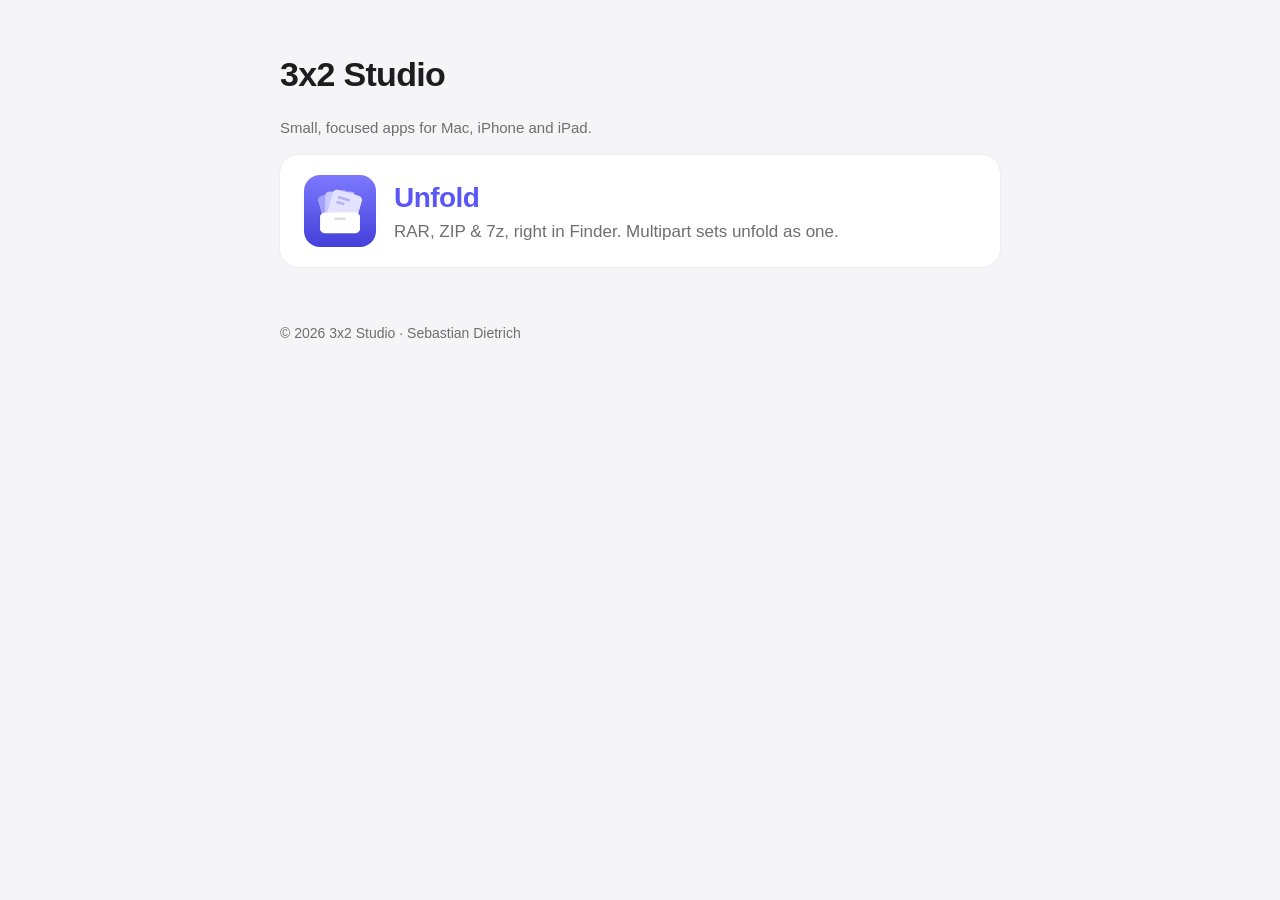
==== index.html @ 6a103e05 "Unfold support and privacy pages Co-Authored-By: Claude Opus 5.5 (1M context) <noreply@anthropic.com" ====
<!doctype html>
<html lang="en">
<head>
<meta charset="utf-8">
<meta name="viewport" content="width=device-width, initial-scale=1">
<title>3x2 Studio</title>
<meta name="description" content="Small, focused apps for Mac, iPhone and iPad.">
<link rel="stylesheet" href="assets/style.css">
<link rel="icon" href="assets/unfold-icon.png">
</head>
<body>
<main>
<h1>3x2 Studio</h1>
<p class="muted">Small, focused apps for Mac, iPhone and iPad.</p>
<div class="card">
  <header class="app" style="margin:0">
    <img src="assets/unfold-icon.png" alt="">
    <div>
      <div class="name"><a href="unfold/">Unfold</a></div>
      <div class="tagline">RAR, ZIP &amp; 7z, right in Finder. Multipart sets unfold as one.</div>
    </div>
  </header>
</div>
<footer>© 2026 3x2 Studio · Sebastian Dietrich</footer>
</main>
</body>
</html>
---- assets/style.css ----
:root {
  --bg: #f5f5f7;
  --card: #ffffff;
  --text: #1d1d1f;
  --secondary: #6e6e73;
  --accent: #5b57f5;
  --line: rgba(0, 0, 0, 0.08);
  color-scheme: light dark;
}
@media (prefers-color-scheme: dark) {
  :root {
    --bg: #000000;
    --card: #1c1c1e;
    --text: #f5f5f7;
    --secondary: #98989d;
    --accent: #8582ff;
    --line: rgba(255, 255, 255, 0.12);
  }
}
* { box-sizing: border-box; }
body {
  margin: 0;
  background: var(--bg);
  color: var(--text);
  font: 17px/1.55 -apple-system, BlinkMacSystemFont, "SF Pro Text", "Helvetica Neue", Arial, sans-serif;
  -webkit-font-smoothing: antialiased;
}
main { max-width: 760px; margin: 0 auto; padding: 48px 20px 64px; }
header.app { display: flex; align-items: center; gap: 18px; margin-bottom: 32px; }
header.app img { width: 72px; height: 72px; border-radius: 16px; }
header.app .name { font-size: 28px; font-weight: 700; letter-spacing: -0.02em; }
header.app .tagline { color: var(--secondary); }
h1 { font-size: 34px; letter-spacing: -0.02em; margin: 0 0 8px; }
h2 { font-size: 22px; margin: 40px 0 12px; letter-spacing: -0.01em; }
h3 { font-size: 18px; margin: 28px 0 6px; }
p, li { color: var(--text); }
.muted { color: var(--secondary); font-size: 15px; }
a { color: var(--accent); text-decoration: none; }
a:hover { text-decoration: underline; }
.card {
  background: var(--card);
  border-radius: 18px;
  padding: 20px 24px;
  margin: 16px 0;
  box-shadow: 0 0 0 0.5px var(--line);
}
.links { display: flex; flex-wrap: wrap; gap: 10px; margin: 20px 0; }
.links a {
  background: var(--card);
  border-radius: 999px;
  padding: 8px 16px;
  box-shadow: 0 0 0 0.5px var(--line);
  font-weight: 500;
}
nav.top { font-size: 15px; margin-bottom: 28px; }
nav.top a { color: var(--secondary); }
.lang { font-size: 15px; color: var(--secondary); margin: -4px 0 24px; }
hr { border: 0; border-top: 0.5px solid var(--line); margin: 48px 0; }
footer { color: var(--secondary); font-size: 14px; margin-top: 56px; }
code, kbd { font-family: ui-monospace, "SF Mono", Menlo, monospace; font-size: 0.92em; }
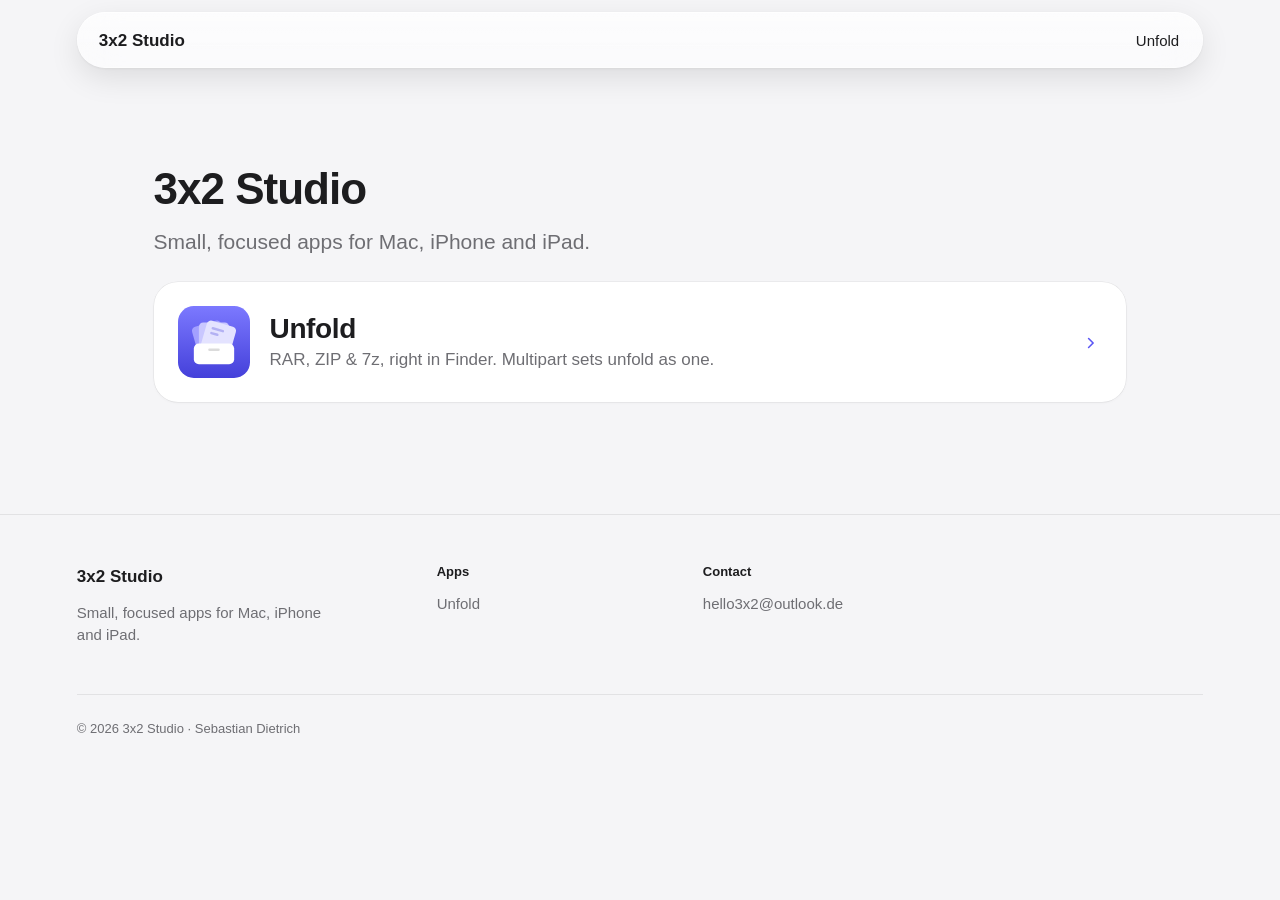
==== commit 05111c9f: "New website from the Unfold Web design system, with release notes Every page rebuilt on the design s" ====
--- a/index.html
+++ b/index.html
@@ -9,19 +9,12 @@
 <link rel="icon" href="assets/unfold-icon.png">
 </head>
 <body>
-<main>
-<h1>3x2 Studio</h1>
-<p class="muted">Small, focused apps for Mac, iPhone and iPad.</p>
-<div class="card">
-  <header class="app" style="margin:0">
-    <img src="assets/unfold-icon.png" alt="">
-    <div>
-      <div class="name"><a href="unfold/">Unfold</a></div>
-      <div class="tagline">RAR, ZIP &amp; 7z, right in Finder. Multipart sets unfold as one.</div>
-    </div>
-  </header>
-</div>
-<footer>© 2026 3x2 Studio · Sebastian Dietrich</footer>
+<div class="w-navwrap"><header class="w-nav w-glass"><a class="w-brand" href="./" title="3x2 Studio home">3x2 Studio</a><nav class="w-nav__links" aria-label="Site"><a class="w-keep" href="unfold/">Unfold</a></nav></header></div>
+<main class="w-prose" style="padding-top:96px;padding-bottom:16px">
+  <h1 class="w-title">3x2 Studio</h1>
+  <p class="w-lead">Small, focused apps for Mac, iPhone and iPad.</p>
+  <a class="w-card w-appcard" href="unfold/"><span class="w-appicon"></span><span><span class="w-appcard__name">Unfold</span><br><span class="w-appcard__tag">RAR, ZIP &amp; 7z, right in Finder. Multipart sets unfold as one.</span></span><span class="w-appcard__go"><svg class="w-sym" aria-hidden="true"><use href="assets/icons.svg#chevron_right"/></svg></span></a>
 </main>
+<footer class="w-footer"><div class="w-frame"><div class="w-footer__top"><div><a class="w-footer__home" href="./" title="3x2 Studio home">3x2 Studio</a><p class="w-footer__tag">Small, focused apps for Mac, iPhone and iPad.</p></div><div class="w-footer__col"><h4>Apps</h4><a href="unfold/">Unfold</a></div><div class="w-footer__col"><h4>Contact</h4><a href="mailto:hello3x2@outlook.de">hello3x2@outlook.de</a></div></div><div class="w-footer__copy">© 2026 3x2 Studio · Sebastian Dietrich</div></div></footer>
 </body>
 </html>
--- a/assets/style.css
+++ b/assets/style.css
@@ -1,60 +1,378 @@
+/* Unfold Web 3.4.4: the site's one stylesheet. Tokens from the Unfold Web design system,
+   then its component styles. Light and dark follow the visitor's system. */
 :root {
-  --bg: #f5f5f7;
-  --card: #ffffff;
+  color-scheme: light dark;
+  --accent: #5b57f5;
+  --accent-soft: rgba(91, 87, 245, 0.14);
+  --accent-wash: rgba(91, 87, 245, 0.10);
+  --on-accent: #ffffff;
+  --success: #34c759;
+  --problem-text: #c93400;
+  --page: #f5f5f7;
+  --surface: #ffffff;
+  --surface-alt: #e8e8ed;
   --text: #1d1d1f;
-  --secondary: #6e6e73;
-  --accent: #5b57f5;
+  --text-secondary: #6e6e73;
   --line: rgba(0, 0, 0, 0.08);
-  color-scheme: light dark;
+  --line-strong: rgba(0, 0, 0, 0.16);
+  --glass-fill: rgba(255, 255, 255, 0.58);
+  --glass-sheen: rgba(255, 255, 255, 0.45);
+  --glass-highlight: rgba(255, 255, 255, 0.95);
+  --glass-edge: rgba(255, 255, 255, 0.75);
+  --glass-lens: rgba(255, 255, 255, 0.92);
+  --lens-label: #5b57f5;
+  --focus-ring: var(--accent);
+  --icon-ground-top: #7c79ff;
+  --icon-ground-bottom: #4440da;
+  --icon-sheet-back: #a3a0ff;
+  --icon-sheet-middle: #c9c7ff;
+  --icon-sheet-front: #e4e3ff;
+  --icon-box: #ffffff;
+  --shadow-card: 0 0 0 0.5px rgba(0, 0, 0, 0.08), 0 1px 3px rgba(0, 0, 0, 0.04);
+  --shadow-shot: 0 18px 48px rgba(0, 0, 0, 0.14);
+  --shadow-glass: 0 10px 30px rgba(0, 0, 0, 0.10), 0 1px 3px rgba(0, 0, 0, 0.06);
+  --shadow-lens: 0 2px 8px rgba(0, 0, 0, 0.10), 0 0 0 0.5px rgba(0, 0, 0, 0.04);
+  --font-sans: -apple-system, BlinkMacSystemFont, "SF Pro Display", "SF Pro Text", "Helvetica Neue", Arial, sans-serif;
+  --font-mono: ui-monospace, "SF Mono", SFMono-Regular, Menlo, monospace;
+  --space-4: 4px;
+  --space-8: 8px;
+  --space-12: 12px;
+  --space-16: 16px;
+  --space-20: 20px;
+  --space-24: 24px;
+  --space-32: 32px;
+  --space-48: 48px;
+  --space-64: 64px;
+  --space-96: 96px;
+  --radius-chip: 8px;
+  --radius-shot: 14px;
+  --radius-card: 24px;
+  --radius-phone: 14%;
+  --radius-icon: 22%;
+  --radius-capsule: 999px;
+  --width-frame: min(88vw, 1440px);
+  --width-page: min(76vw, 1180px);
+  --width-prose: 720px;
+  --size-nav: 56px;
+  --size-button: 48px;
+  --size-icon-nav: 28px;
+  --size-icon-card: 72px;
+  --size-icon-hero: 128px;
+  --size-feature-icon: 44px;
 }
 @media (prefers-color-scheme: dark) {
   :root {
-    --bg: #000000;
-    --card: #1c1c1e;
+    --accent: #8582ff;
+    --accent-soft: rgba(133, 130, 255, 0.14);
+    --accent-wash: rgba(133, 130, 255, 0.10);
+    --on-accent: #0e0e14;
+    --success: #30d158;
+    --problem-text: #ffb340;
+    --page: #000000;
+    --surface: #1c1c1e;
+    --surface-alt: #2c2c2e;
     --text: #f5f5f7;
-    --secondary: #98989d;
-    --accent: #8582ff;
+    --text-secondary: #98989d;
     --line: rgba(255, 255, 255, 0.12);
+    --line-strong: rgba(255, 255, 255, 0.22);
+    --glass-fill: rgba(44, 44, 50, 0.55);
+    --glass-sheen: rgba(255, 255, 255, 0.08);
+    --glass-highlight: rgba(255, 255, 255, 0.28);
+    --glass-edge: rgba(255, 255, 255, 0.14);
+    --glass-lens: rgba(255, 255, 255, 0.12);
+    --lens-label: #f5f5f7;
+    --icon-ground-top: #24232e;
+    --icon-ground-bottom: #0e0e14;
+    --icon-sheet-back: #4e4bc4;
+    --icon-sheet-middle: #6e6bf0;
+    --icon-sheet-front: #ecebff;
+    --icon-box: #8582ff;
+    --shadow-card: 0 0 0 0.5px rgba(255, 255, 255, 0.12);
+    --shadow-shot: 0 18px 48px rgba(0, 0, 0, 0.6);
+    --shadow-glass: 0 10px 30px rgba(0, 0, 0, 0.55), 0 1px 3px rgba(0, 0, 0, 0.4);
+    --shadow-lens: 0 2px 8px rgba(0, 0, 0, 0.5), 0 0 0 0.5px rgba(255, 255, 255, 0.08);
   }
 }
+
 * { box-sizing: border-box; }
-body {
-  margin: 0;
-  background: var(--bg);
-  color: var(--text);
-  font: 17px/1.55 -apple-system, BlinkMacSystemFont, "SF Pro Text", "Helvetica Neue", Arial, sans-serif;
-  -webkit-font-smoothing: antialiased;
-}
-main { max-width: 760px; margin: 0 auto; padding: 48px 20px 64px; }
-header.app { display: flex; align-items: center; gap: 18px; margin-bottom: 32px; }
-header.app img { width: 72px; height: 72px; border-radius: 16px; }
-header.app .name { font-size: 28px; font-weight: 700; letter-spacing: -0.02em; }
-header.app .tagline { color: var(--secondary); }
-h1 { font-size: 34px; letter-spacing: -0.02em; margin: 0 0 8px; }
-h2 { font-size: 22px; margin: 40px 0 12px; letter-spacing: -0.01em; }
-h3 { font-size: 18px; margin: 28px 0 6px; }
-p, li { color: var(--text); }
-.muted { color: var(--secondary); font-size: 15px; }
+body { margin: 0; background: var(--page); color: var(--text); font-family: var(--font-sans); font-size: 17px; line-height: 27px; -webkit-font-smoothing: antialiased; }
 a { color: var(--accent); text-decoration: none; }
 a:hover { text-decoration: underline; }
-.card {
-  background: var(--card);
-  border-radius: 18px;
-  padding: 20px 24px;
-  margin: 16px 0;
-  box-shadow: 0 0 0 0.5px var(--line);
-}
-.links { display: flex; flex-wrap: wrap; gap: 10px; margin: 20px 0; }
-.links a {
-  background: var(--card);
-  border-radius: 999px;
-  padding: 8px 16px;
-  box-shadow: 0 0 0 0.5px var(--line);
-  font-weight: 500;
-}
-nav.top { font-size: 15px; margin-bottom: 28px; }
-nav.top a { color: var(--secondary); }
-.lang { font-size: 15px; color: var(--secondary); margin: -4px 0 24px; }
-hr { border: 0; border-top: 0.5px solid var(--line); margin: 48px 0; }
-footer { color: var(--secondary); font-size: 14px; margin-top: 56px; }
-code, kbd { font-family: ui-monospace, "SF Mono", Menlo, monospace; font-size: 0.92em; }
+a:focus-visible, button:focus-visible, summary:focus-visible { outline: 3px solid var(--focus-ring); outline-offset: 2px; border-radius: 6px; }
+p { margin: 0 0 var(--space-16); }
+code { font-family: var(--font-mono); font-size: 15px; background: var(--surface-alt); color: var(--text); padding: 1px 6px; border-radius: var(--radius-chip); }
+b, strong { font-weight: 600; }
+.w-sym { display: inline-block; flex: none; width: 1em; height: 1em; font-size: 22px; fill: currentColor; vertical-align: middle; }
+
+/* Brand images */
+.w-appicon { display: inline-block; flex: none; width: var(--size-icon-card); height: var(--size-icon-card); border-radius: var(--radius-icon); background: url("app-icon-light.svg") center / cover no-repeat; }
+.w-art { position: absolute; pointer-events: none; background: url("art-light.svg") center / contain no-repeat; }
+
+@media (prefers-color-scheme: dark) {
+  .w-appicon { background-image: url("app-icon-dark.svg"); }
+  .w-art { background-image: url("art-dark.svg"); }
+}
+
+/* Layout */
+/* One content column on every page (width-page); nav and footer use the wider frame (width-frame). */
+.w-page, .w-prose { width: var(--width-page); margin: 0 auto; padding: 0; }
+.w-frame { width: var(--width-frame); margin: 0 auto; }
+/* Running text keeps a readable measure inside the column, left-aligned with everything else. */
+.w-prose p, .w-prose .w-list, .w-prose .w-lead, .w-measure { max-width: var(--width-prose); }
+.w-section { padding: var(--space-64) 0 0; }
+.w-display { font-size: 64px; line-height: 68px; font-weight: 700; letter-spacing: -2px; margin: 0; }
+.w-title { font-size: 44px; line-height: 50px; font-weight: 700; letter-spacing: -1px; margin: 0 0 var(--space-12); }
+.w-h2 { font-size: 28px; line-height: 34px; font-weight: 700; letter-spacing: -0.4px; margin: 0 0 var(--space-24); }
+.w-h3 { font-size: 20px; line-height: 26px; font-weight: 600; letter-spacing: -0.2px; margin: 0 0 var(--space-8); }
+.w-lead { font-size: 21px; line-height: 32px; color: var(--text-secondary); margin: 0 0 var(--space-24); }
+.w-small { font-size: 15px; line-height: 22px; color: var(--text-secondary); }
+.w-caption { font-size: 13px; line-height: 18px; color: var(--text-secondary); }
+.w-list { margin: 0 0 var(--space-16); padding-left: 1.2em; }
+.w-list li { margin: 0 0 var(--space-8); }
+
+/* Liquid Glass: one recipe for floating controls (nav, platform tabs) */
+.w-glass { background: linear-gradient(180deg, var(--glass-sheen), transparent 70%), var(--glass-fill); -webkit-backdrop-filter: blur(20px) saturate(1.8); backdrop-filter: blur(20px) saturate(1.8); box-shadow: inset 0 1px 0 var(--glass-highlight), inset 0 0 0 0.5px var(--glass-edge), var(--shadow-glass); }
+.w-lens { background: linear-gradient(180deg, var(--glass-highlight), transparent 60%), var(--glass-lens); box-shadow: inset 0 1px 0 var(--glass-highlight), var(--shadow-lens); color: var(--lens-label); font-weight: 600; }
+
+/* Nav: a floating glass capsule, inset from the top and the gutters */
+.w-navwrap { position: sticky; top: 0; z-index: 5; padding: var(--space-12) 0 0; pointer-events: none; }
+.w-nav { pointer-events: auto; width: var(--width-frame); margin: 0 auto; height: var(--size-nav); border-radius: var(--radius-capsule); display: flex; align-items: center; gap: var(--space-16); padding: 0 10px 0 14px; }
+.w-brand { display: inline-flex; align-items: center; gap: 10px; color: var(--text); font-weight: 600; font-size: 17px; padding: 6px 8px; border-radius: var(--radius-capsule); }
+.w-brand:hover { text-decoration: none; }
+.w-brand .w-appicon { width: var(--size-icon-nav); height: var(--size-icon-nav); }
+.w-nav__links { margin-left: auto; display: flex; align-items: center; gap: 4px; font-size: 15px; }
+.w-nav__links a:not(.w-btn) { color: var(--text); height: 36px; padding: 0 14px; display: inline-flex; align-items: center; border-radius: var(--radius-capsule); }
+.w-nav__links a:not(.w-btn):not(.w-lens):hover { text-decoration: none; background: var(--accent-wash); }
+.w-nav__links a.w-lens { color: var(--lens-label); }
+.w-nav__links a.w-lens:hover { text-decoration: none; }
+.w-nav__links .w-btn { margin-left: 8px; }
+.w-nav { position: relative; }
+
+/* Phone menu: a native disclosure in the capsule; its panel is glass, the capsule's width, just below it */
+.w-menu { display: none; }
+.w-menu > summary { list-style: none; width: 40px; height: 40px; margin-left: 4px; border-radius: var(--radius-capsule); display: inline-flex; align-items: center; justify-content: center; cursor: pointer; color: var(--text); }
+.w-menu > summary::-webkit-details-marker { display: none; }
+.w-menu > summary:hover { background: var(--accent-wash); }
+.w-menu > summary .w-sym { font-size: 24px; }
+.w-menu > summary .w-menu__close, .w-menu[open] > summary .w-menu__open { display: none; }
+.w-menu[open] > summary .w-menu__close { display: inline-block; }
+.w-menu[open] > summary { background: var(--accent-wash); }
+/* Glass inside glass gets no blur in browsers, so the panel is solid surface with the glass rim and shadow, and stays readable over any page. */
+.w-nav .w-menu__panel { position: absolute; left: 0; right: 0; top: calc(100% + 8px); border-radius: var(--radius-card); padding: 8px; display: flex; flex-direction: column; gap: 2px; background: linear-gradient(180deg, var(--glass-sheen), transparent 70%), var(--surface); }
+.w-nav .w-menu__panel a { display: flex; align-items: center; height: 48px; padding: 0 16px; border-radius: 16px; color: var(--text); font-size: 17px; }
+.w-nav .w-menu__panel a:not(.w-lens):hover { background: var(--accent-wash); text-decoration: none; }
+.w-nav .w-menu__panel a.w-lens { color: var(--text); font-weight: 600; background: var(--accent-wash); box-shadow: none; }
+.w-menu__panel a.w-lens:hover { text-decoration: none; }
+.w-menu__panel a .w-sym { margin-left: auto; font-size: 20px; color: var(--text-secondary); }
+.w-nav .w-menu__panel a.w-lens .w-sym { color: var(--accent); }
+
+/* Buttons */
+.w-btn { display: inline-flex; align-items: center; justify-content: center; gap: 10px; height: var(--size-button); padding: 0 24px; border-radius: var(--radius-capsule); font: inherit; font-size: 17px; line-height: 22px; font-weight: 600; white-space: nowrap; cursor: pointer; border: 0; text-decoration: none; }
+.w-btn:hover { text-decoration: none; }
+.w-btn--primary { background: var(--accent); color: var(--on-accent); }
+.w-btn--primary:hover { filter: brightness(1.08); }
+.w-btn--secondary { background: var(--surface); color: var(--text); box-shadow: inset 0 0 0 1px var(--line-strong); }
+.w-btn--secondary:hover { background: var(--accent-wash); }
+.w-btn--small { height: 36px; padding: 0 16px; font-size: 15px; }
+.w-btn .w-sym { font-size: 20px; }
+.w-btn img, .w-btn .w-kofi { width: 22px; height: 18px; display: block; }
+.w-more { font-weight: 600; display: inline-flex; align-items: center; gap: 2px; }
+.w-more .w-sym { font-size: 18px; }
+.w-buttons { display: flex; flex-wrap: wrap; gap: var(--space-12); align-items: center; }
+
+/* Hero */
+.w-hero { position: relative; overflow: hidden; padding: var(--space-96) 0 0; }
+.w-hero .w-art { width: 820px; height: 820px; right: -140px; bottom: -200px; }
+.w-hero__grid { position: relative; display: grid; grid-template-columns: 1fr 1.1fr; gap: var(--space-48); align-items: end; }
+.w-hero__text { padding-bottom: var(--space-96); }
+.w-hero .w-appicon { width: var(--size-icon-hero); height: var(--size-icon-hero); margin-bottom: var(--space-24); box-shadow: var(--shadow-shot); }
+.w-hero .w-display { margin-bottom: var(--space-12); }
+.w-hero .w-lead { max-width: 460px; }
+.w-hero__note { margin-top: var(--space-16); }
+.w-hero__shots { position: relative; height: 470px; }
+.w-hero__shots .w-shot--window { position: absolute; left: 0; bottom: 40px; width: 92%; }
+.w-hero__shots .w-shot--phone { position: absolute; right: 0; bottom: -60px; width: 34%; }
+
+/* Features */
+.w-features { display: grid; grid-template-columns: repeat(3, 1fr); gap: var(--space-24); }
+.w-card { background: var(--surface); border-radius: var(--radius-card); box-shadow: var(--shadow-card); padding: var(--space-24); }
+.w-feature .w-h3 { margin-top: var(--space-16); }
+.w-feature p { margin: 0; color: var(--text-secondary); font-size: 15px; line-height: 22px; }
+.w-badge { width: var(--size-feature-icon); height: var(--size-feature-icon); border-radius: 50%; background: var(--accent-soft); color: var(--accent); display: inline-flex; align-items: center; justify-content: center; flex: none; }
+.w-badge .w-sym { font-size: 22px; }
+.w-chips { display: flex; flex-wrap: wrap; gap: var(--space-8); }
+.w-chip { font-size: 13px; line-height: 18px; font-weight: 600; padding: var(--space-4) 12px; border-radius: var(--radius-capsule); background: var(--surface-alt); color: var(--text); }
+
+/* Screenshots */
+.w-shot { margin: 0; }
+.w-shot img { display: block; width: 100%; height: auto; }
+.w-shot--flat img { border-radius: var(--radius-shot); box-shadow: var(--shadow-card); }
+/* The iPhone screen's corner is about 14% of its width and 6.5% of its height, so the radius scales with the image. */
+.w-shot--phone img { border-radius: var(--radius-phone) / calc(var(--radius-phone) * 0.46); box-shadow: var(--shadow-shot); }
+.w-shot figcaption { margin-top: var(--space-8); text-align: center; font-size: 13px; line-height: 18px; color: var(--text-secondary); }
+.w-shots { display: flex; flex-wrap: wrap; gap: var(--space-24); justify-content: center; align-items: flex-start; }
+.w-shots .w-shot--phone { width: 220px; }
+
+/* Platform tabs: glass with a lens on the selected tab */
+.w-tabs { display: inline-flex; padding: 4px; gap: 2px; border-radius: var(--radius-capsule); }
+.w-tab { height: 40px; padding: 0 20px; display: inline-flex; align-items: center; gap: 8px; border-radius: var(--radius-capsule); font-size: 15px; font-weight: 500; color: var(--text); transition: background .2s, box-shadow .2s; }
+.w-tab:not(.w-lens):hover { text-decoration: none; background: var(--accent-wash); }
+.w-tab.w-lens:hover { text-decoration: none; }
+.w-tab .w-sym { font-size: 20px; }
+
+/* Guide steps */
+.w-step { display: grid; grid-template-columns: 1fr 1fr; gap: var(--space-32); align-items: start; padding: var(--space-48) 0 0; }
+.w-step--text-only { grid-template-columns: 1fr; max-width: var(--width-prose); }
+.w-step__num { display: inline-flex; width: 32px; height: 32px; border-radius: 50%; background: var(--accent-soft); color: var(--accent); align-items: center; justify-content: center; font-size: 15px; font-weight: 700; font-variant-numeric: tabular-nums; margin-bottom: var(--space-12); }
+.w-step__body p, .w-step__body li { font-size: 17px; line-height: 27px; }
+
+/* FAQ */
+.w-faq { background: var(--surface); border-radius: var(--radius-card); box-shadow: var(--shadow-card); overflow: hidden; }
+.w-faq details + details { border-top: 0.5px solid var(--line); }
+.w-faq summary { list-style: none; cursor: pointer; display: flex; align-items: center; gap: var(--space-12); padding: 18px var(--space-24); font-size: 17px; line-height: 24px; font-weight: 600; }
+.w-faq summary::-webkit-details-marker { display: none; }
+.w-faq summary:hover { background: var(--accent-wash); }
+.w-faq summary .w-sym { margin-left: auto; color: var(--text-secondary); font-size: 22px; transition: transform .15s; }
+.w-faq details[open] summary .w-sym { transform: rotate(180deg); }
+.w-faq__a { padding: 0 var(--space-24) var(--space-20); }
+.w-faq__a p:last-child { margin-bottom: 0; }
+
+/* Callout */
+.w-callout { display: flex; gap: var(--space-16); align-items: flex-start; }
+.w-callout .w-h3 { margin-top: 8px; }
+.w-callout p:last-child { margin-bottom: 0; }
+
+/* App card (studio) */
+.w-appcard { display: flex; align-items: center; gap: var(--space-20); color: var(--text); }
+.w-appcard:hover { text-decoration: none; }
+.w-appcard__name { font-size: 28px; line-height: 34px; font-weight: 700; letter-spacing: -0.4px; }
+.w-appcard__tag { color: var(--text-secondary); font-size: 17px; line-height: 24px; }
+.w-appcard__go { margin-left: auto; color: var(--accent); }
+
+/* Footer: home link, link columns, copyright */
+.w-footer { margin-top: var(--space-96); padding: var(--space-48) 0; border-top: 0.5px solid var(--line); }
+.w-footer__top { display: grid; grid-template-columns: 1.4fr 1fr 1fr 1fr; gap: var(--space-32); }
+.w-footer__home { display: inline-flex; align-items: center; gap: 10px; color: var(--text); font-weight: 600; font-size: 17px; }
+.w-footer__home:hover { text-decoration: none; }
+.w-footer__home .w-appicon { width: 36px; height: 36px; }
+.w-footer__tag { margin: var(--space-12) 0 0; font-size: 15px; line-height: 22px; color: var(--text-secondary); max-width: 260px; }
+.w-footer__col h4 { margin: 0 0 var(--space-12); font-size: 13px; line-height: 18px; font-weight: 600; color: var(--text); }
+.w-footer__col a { display: block; font-size: 15px; line-height: 22px; margin-bottom: var(--space-8); color: var(--text-secondary); }
+.w-footer__col a:hover { color: var(--accent); text-decoration: none; }
+.w-footer__col a[aria-current="page"] { color: var(--text); font-weight: 600; pointer-events: none; }
+.w-footer__copy { margin-top: var(--space-48); padding-top: var(--space-20); border-top: 0.5px solid var(--line); font-size: 13px; color: var(--text-secondary); }
+
+/* Landing: eyebrow, story sections, facts, multipart picture */
+.w-eyebrow { display: block; font-size: 15px; line-height: 20px; font-weight: 600; color: var(--accent); margin: 0 0 var(--space-8); }
+.w-section--story { padding-top: var(--space-96); }
+.w-story { display: grid; grid-template-columns: 1fr 1.1fr; gap: var(--space-64); align-items: center; }
+.w-story--flip .w-story__media { order: -1; }
+.w-story .w-title { margin-bottom: var(--space-16); }
+.w-story__text p, .w-story__text .w-list { color: var(--text-secondary); font-size: 19px; line-height: 29px; }
+.w-story__text b { color: var(--text); }
+.w-story__text .w-story__note { font-size: 15px; line-height: 22px; }
+.w-story__media { display: flex; justify-content: center; }
+.w-facts { display: grid; grid-template-columns: repeat(4, 1fr); gap: var(--space-24); padding: var(--space-32) 0; border-top: 0.5px solid var(--line); border-bottom: 0.5px solid var(--line); }
+.w-fact { display: flex; gap: var(--space-12); align-items: center; font-size: 15px; line-height: 20px; font-weight: 600; }
+.w-fact .w-badge { width: 36px; height: 36px; }
+.w-fact .w-badge .w-sym { font-size: 19px; }
+.w-multipart { display: grid; grid-template-columns: auto auto 1fr; gap: var(--space-24); align-items: center; width: 100%; }
+.w-parts { display: flex; flex-direction: column; gap: var(--space-8); }
+.w-part { display: flex; align-items: center; gap: 8px; font-family: var(--font-mono); font-size: 14px; line-height: 20px; padding: 8px 12px; border-radius: 12px; background: var(--surface); box-shadow: var(--shadow-card); white-space: nowrap; }
+.w-part .w-sym { font-size: 18px; color: var(--text-secondary); }
+.w-arrow { color: var(--accent); }
+.w-arrow .w-sym { font-size: 32px; }
+.w-mockrow { display: flex; align-items: center; gap: 12px; padding: 16px; border-radius: var(--radius-card); background: var(--surface); box-shadow: var(--shadow-shot); }
+.w-mockrow .w-ok { color: var(--success); font-size: 28px; }
+.w-mockrow__name { font-size: 17px; line-height: 22px; font-weight: 600; }
+.w-mockrow__status { font-size: 15px; line-height: 20px; color: var(--text-secondary); white-space: nowrap; }
+.w-mockrow { min-width: 230px; }
+.w-mockrow__go { margin-left: auto; width: 28px; height: 28px; border-radius: 50%; background: var(--surface-alt); color: var(--accent); display: inline-flex; align-items: center; justify-content: center; }
+.w-mockrow__go .w-sym { font-size: 16px; }
+.w-faqmore { margin-top: var(--space-16); }
+.w-two { display: grid; grid-template-columns: 1fr 1fr; gap: var(--space-24); align-items: start; }
+.w-footer__top > div:first-child { min-width: 0; }
+
+/* Where to get Unfold: Mac has the download and the Mac App Store; iPhone and iPad only the App Store.
+   Download for Mac leads by default; on touch devices (phones, iPads) On the App Store leads. No script. */
+.w-get__mac { background: var(--accent); color: var(--on-accent); box-shadow: none; }
+.w-get__mac:hover { filter: brightness(1.08); }
+.w-get__store { background: var(--surface); color: var(--text); box-shadow: inset 0 0 0 1px var(--line-strong); }
+.w-get__store:hover { background: var(--accent-wash); }
+@media (hover: none) and (pointer: coarse) {
+  .w-get__store { order: -1; background: var(--accent); color: var(--on-accent); box-shadow: none; }
+  .w-get__store:hover { background: var(--accent); filter: brightness(1.08); }
+  .w-get__mac { background: var(--surface); color: var(--text); box-shadow: inset 0 0 0 1px var(--line-strong); }
+  .w-get__mac:hover { background: var(--accent-wash); filter: none; }
+}
+
+/* Phones (under 760px) */
+@media (max-width: 760px) {
+  .w-page, .w-prose, .w-frame { width: calc(100% - 40px); }
+  .w-nav { width: calc(100% - 24px); padding: 0 8px 0 10px; }
+  .w-nav__links > a:not(.w-btn):not(.w-keep) { display: none; }
+  .w-menu { display: block; }
+  .w-nav__links > .w-btn { display: none; }
+  .w-display { font-size: 44px; line-height: 48px; letter-spacing: -1px; }
+  .w-title { font-size: 34px; line-height: 40px; }
+  .w-lead { font-size: 19px; line-height: 28px; }
+  .w-hero { padding-top: var(--space-48); }
+  .w-hero .w-appicon { width: 96px; height: 96px; }
+  .w-hero__text { padding-bottom: var(--space-32); }
+  .w-hero .w-buttons .w-btn { flex: 1 1 100%; }
+  .w-hero__shots { height: 300px; }
+  .w-hero .w-art { width: 520px; height: 520px; right: -140px; bottom: -60px; }
+  .w-hero__shots .w-shot--window { width: 88%; bottom: 30px; }
+  .w-hero__shots .w-shot--phone { width: 32%; bottom: -20px; }
+  .w-hero__grid, .w-step, .w-story, .w-multipart, .w-two { grid-template-columns: 1fr; }
+  .w-story { gap: var(--space-32); }
+  .w-story--flip .w-story__media { order: 0; }
+  .w-story__text p, .w-story__text .w-list { font-size: 17px; line-height: 27px; }
+  .w-section--story { padding-top: var(--space-64); }
+  .w-features { grid-template-columns: 1fr; gap: var(--space-16); }
+  .w-card { padding: var(--space-20); }
+  .w-two > *, .w-callout > div { min-width: 0; }
+  .w-card .w-btn { white-space: normal; height: auto; min-height: var(--size-button); padding-block: 8px; text-align: center; }
+  .w-facts { grid-template-columns: 1fr 1fr; gap: var(--space-16); }
+  .w-multipart { justify-items: center; gap: var(--space-12); }
+  .w-arrow { transform: rotate(90deg); }
+  .w-footer { margin-top: var(--space-64); }
+  .w-footer__top { grid-template-columns: 1fr 1fr; gap: var(--space-24); }
+  .w-footer__top > div:first-child { grid-column: 1 / -1; }
+  .w-faq summary { padding: 16px var(--space-20); }
+  .w-faq__a { padding: 0 var(--space-20) var(--space-16); }
+  .w-shots .w-shot--phone { width: 44%; }
+}
+@media (prefers-reduced-motion: reduce) { * { transition: none !important; scroll-behavior: auto !important; } }
+
+/* Platform switch: two radios styled as the glass tabs; shows one of two panels. No script needed. */
+.w-switch__input { position: absolute; width: 1px; height: 1px; opacity: 0; pointer-events: none; }
+.w-switch .w-tab { cursor: pointer; user-select: none; }
+.w-switch__mac:checked ~ .w-tabs .w-tab--mac, .w-switch__ios:checked ~ .w-tabs .w-tab--ios { background: linear-gradient(180deg, var(--glass-highlight), transparent 60%), var(--glass-lens); box-shadow: inset 0 1px 0 var(--glass-highlight), var(--shadow-lens); color: var(--lens-label); font-weight: 600; }
+.w-switch__mac:checked ~ .w-tabs .w-tab--mac:hover, .w-switch__ios:checked ~ .w-tabs .w-tab--ios:hover { background: linear-gradient(180deg, var(--glass-highlight), transparent 60%), var(--glass-lens); }
+.w-switch__mac:focus-visible ~ .w-tabs .w-tab--mac, .w-switch__ios:focus-visible ~ .w-tabs .w-tab--ios { outline: 3px solid var(--focus-ring); outline-offset: 2px; }
+.w-switch__panel--ios, .w-switch__ios:checked ~ .w-switch__panel--mac { display: none; }
+.w-switch__ios:checked ~ .w-switch__panel--ios { display: block; }
+
+/* Release notes */
+.w-releases { margin-top: var(--space-32); }
+.w-release { display: grid; grid-template-columns: 220px 1fr; gap: var(--space-32); padding: var(--space-32) 0; border-top: 0.5px solid var(--line); }
+.w-release:first-child { border-top: 0; padding-top: var(--space-16); }
+.w-release__version { display: flex; align-items: center; gap: 10px; margin: 0; font-size: 28px; line-height: 34px; font-weight: 700; letter-spacing: -0.4px; font-variant-numeric: tabular-nums; }
+.w-latest { font-size: 12px; line-height: 16px; font-weight: 600; letter-spacing: 0; padding: 3px 9px; border-radius: var(--radius-capsule); background: var(--accent); color: var(--on-accent); }
+.w-release__date { margin: var(--space-4) 0 0; font-size: 15px; line-height: 22px; color: var(--text-secondary); }
+.w-release__where { display: flex; flex-wrap: wrap; gap: 6px; margin-top: var(--space-12); }
+.w-where { font-size: 12px; line-height: 16px; font-weight: 600; padding: 4px 10px; border-radius: var(--radius-capsule); background: var(--surface-alt); color: var(--text); }
+.w-release__notes { max-width: var(--width-prose); }
+.w-release__notes > p { margin: 0 0 var(--space-16); }
+.w-release__group { margin: 0 0 var(--space-16); }
+.w-release__group h3 { margin: 0 0 var(--space-4); font-size: 15px; line-height: 20px; font-weight: 600; color: var(--text); }
+.w-release__group .w-list { margin: 0; }
+.w-release__more { font-size: 15px; }
+.w-releases__foot { margin-top: var(--space-16); padding-top: var(--space-24); border-top: 0.5px solid var(--line); }
+@media (max-width: 760px) {
+  .w-release { grid-template-columns: 1fr; gap: var(--space-12); padding: var(--space-24) 0; }
+  .w-release__version { font-size: 24px; line-height: 30px; }
+  .w-switch .w-tabs { display: flex; }
+  .w-switch .w-tab { flex: 1; justify-content: center; padding: 0 12px; }
+}
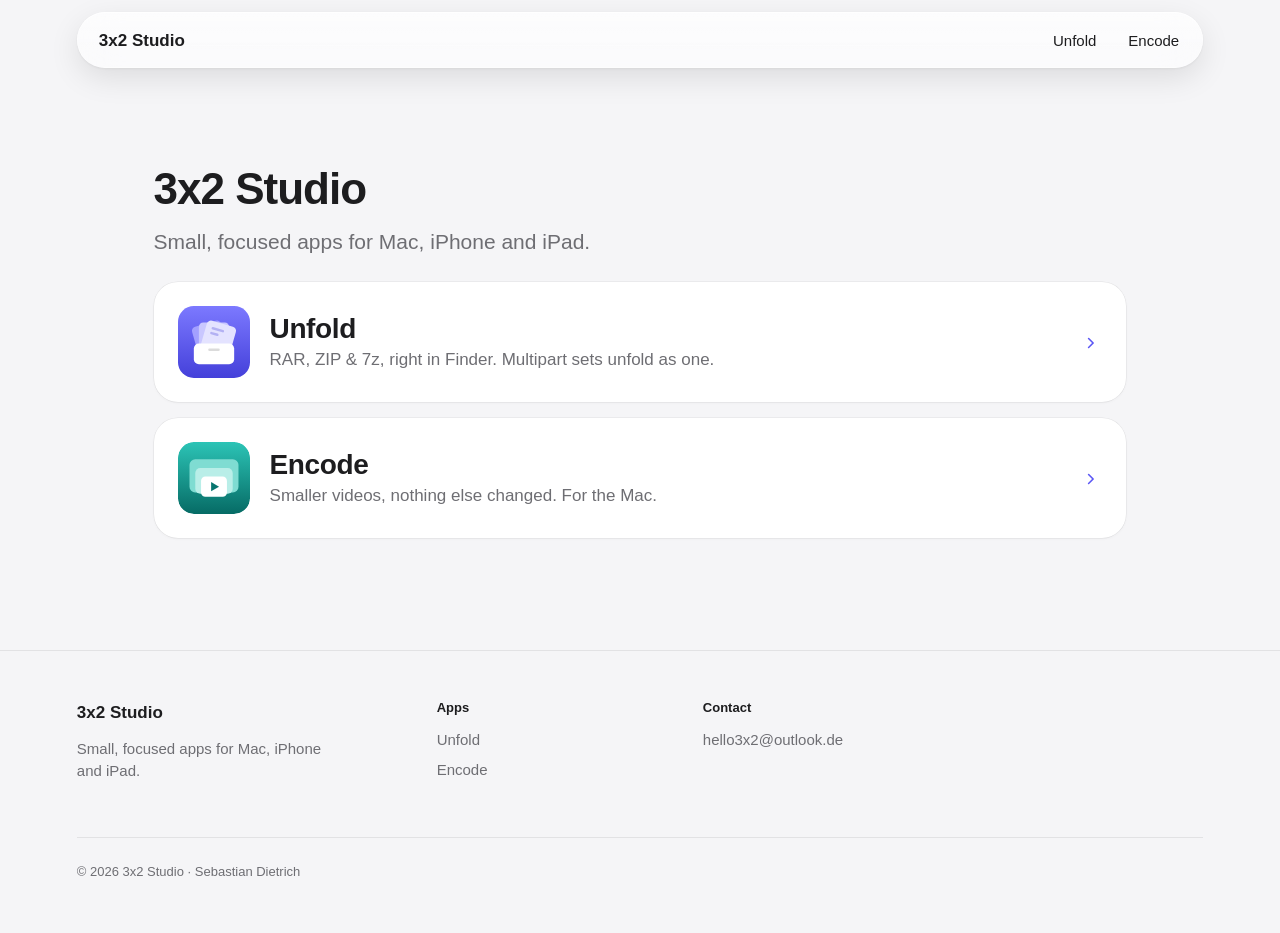
==== commit b44da29f: "Encode's pages under /encode/ and its card on the studio home - /encode/: landing, support, release " ====
--- a/index.html
+++ b/index.html
@@ -5,16 +5,33 @@
 <meta name="viewport" content="width=device-width, initial-scale=1">
 <title>3x2 Studio</title>
 <meta name="description" content="Small, focused apps for Mac, iPhone and iPad.">
+<link rel="canonical" href="https://k3ngitwork.github.io/3x2_Pages/">
+<meta property="og:type" content="website">
+<meta property="og:site_name" content="3x2 Studio">
+<meta property="og:title" content="3x2 Studio">
+<meta property="og:description" content="Small, focused apps for Mac, iPhone and iPad.">
+<meta property="og:url" content="https://k3ngitwork.github.io/3x2_Pages/">
+<meta property="og:image" content="https://k3ngitwork.github.io/3x2_Pages/assets/social.jpg">
+<meta property="og:image:width" content="1200">
+<meta property="og:image:height" content="630">
+<meta property="og:image:alt" content="Unfold: RAR, ZIP &amp; 7z, right in Finder. Free for Mac, iPhone and iPad.">
+<meta name="twitter:card" content="summary_large_image">
+<meta name="theme-color" content="#f5f5f7" media="(prefers-color-scheme: light)">
+<meta name="theme-color" content="#000000" media="(prefers-color-scheme: dark)">
+
 <link rel="stylesheet" href="assets/style.css">
 <link rel="icon" href="assets/unfold-icon.png">
 </head>
 <body>
-<div class="w-navwrap"><header class="w-nav w-glass"><a class="w-brand" href="./" title="3x2 Studio home">3x2 Studio</a><nav class="w-nav__links" aria-label="Site"><a class="w-keep" href="unfold/">Unfold</a></nav></header></div>
+<div class="w-navwrap"><header class="w-nav w-glass"><a class="w-brand" href="./" title="3x2 Studio home">3x2 Studio</a><nav class="w-nav__links" aria-label="Site"><a class="w-keep" href="unfold/">Unfold</a><a class="w-keep" href="encode/">Encode</a></nav></header></div>
 <main class="w-prose" style="padding-top:96px;padding-bottom:16px">
   <h1 class="w-title">3x2 Studio</h1>
   <p class="w-lead">Small, focused apps for Mac, iPhone and iPad.</p>
+  <div class="w-appcards">
   <a class="w-card w-appcard" href="unfold/"><span class="w-appicon"></span><span><span class="w-appcard__name">Unfold</span><br><span class="w-appcard__tag">RAR, ZIP &amp; 7z, right in Finder. Multipart sets unfold as one.</span></span><span class="w-appcard__go"><svg class="w-sym" aria-hidden="true"><use href="assets/icons.svg#chevron_right"/></svg></span></a>
+  <a class="w-card w-appcard" href="encode/"><span class="w-appicon w-appicon--encode"></span><span><span class="w-appcard__name">Encode</span><br><span class="w-appcard__tag">Smaller videos, nothing else changed. For the Mac.</span></span><span class="w-appcard__go"><svg class="w-sym" aria-hidden="true"><use href="assets/icons.svg#chevron_right"/></svg></span></a>
+  </div>
 </main>
-<footer class="w-footer"><div class="w-frame"><div class="w-footer__top"><div><a class="w-footer__home" href="./" title="3x2 Studio home">3x2 Studio</a><p class="w-footer__tag">Small, focused apps for Mac, iPhone and iPad.</p></div><div class="w-footer__col"><h4>Apps</h4><a href="unfold/">Unfold</a></div><div class="w-footer__col"><h4>Contact</h4><a href="mailto:hello3x2@outlook.de">hello3x2@outlook.de</a></div></div><div class="w-footer__copy">© 2026 3x2 Studio · Sebastian Dietrich</div></div></footer>
+<footer class="w-footer"><div class="w-frame"><div class="w-footer__top"><div><a class="w-footer__home" href="./" title="3x2 Studio home">3x2 Studio</a><p class="w-footer__tag">Small, focused apps for Mac, iPhone and iPad.</p></div><div class="w-footer__col"><h4>Apps</h4><a href="unfold/">Unfold</a><a href="encode/">Encode</a></div><div class="w-footer__col"><h4>Contact</h4><a href="mailto:hello3x2@outlook.de">hello3x2@outlook.de</a></div></div><div class="w-footer__copy">© 2026 3x2 Studio · Sebastian Dietrich</div></div></footer>
 </body>
 </html>
--- a/assets/style.css
+++ b/assets/style.css
@@ -297,11 +297,11 @@
    Download for Mac leads by default; on touch devices (phones, iPads) On the App Store leads. No script. */
 .w-get__mac { background: var(--accent); color: var(--on-accent); box-shadow: none; }
 .w-get__mac:hover { filter: brightness(1.08); }
-.w-get__store { background: var(--surface); color: var(--text); box-shadow: inset 0 0 0 1px var(--line-strong); }
-.w-get__store:hover { background: var(--accent-wash); }
+.w-get__store, .w-get__ios { background: var(--surface); color: var(--text); box-shadow: inset 0 0 0 1px var(--line-strong); }
+.w-get__store:hover, .w-get__ios:hover { background: var(--accent-wash); }
 @media (hover: none) and (pointer: coarse) {
-  .w-get__store { order: -1; background: var(--accent); color: var(--on-accent); box-shadow: none; }
-  .w-get__store:hover { background: var(--accent); filter: brightness(1.08); }
+  .w-get__ios { order: -1; background: var(--accent); color: var(--on-accent); box-shadow: none; }
+  .w-get__ios:hover { background: var(--accent); filter: brightness(1.08); }
   .w-get__mac { background: var(--surface); color: var(--text); box-shadow: inset 0 0 0 1px var(--line-strong); }
   .w-get__mac:hover { background: var(--accent-wash); filter: none; }
 }
@@ -345,14 +345,38 @@
 }
 @media (prefers-reduced-motion: reduce) { * { transition: none !important; scroll-behavior: auto !important; } }
 
-/* Platform switch: two radios styled as the glass tabs; shows one of two panels. No script needed. */
+/* Platform switch: two radios (first children of .w-switch) styled as the glass tabs. The tabs and the two panels can sit
+   anywhere inside .w-switch, e.g. the tabs in the page header and the panels below it (:has). No script needed. */
 .w-switch__input { position: absolute; width: 1px; height: 1px; opacity: 0; pointer-events: none; }
 .w-switch .w-tab { cursor: pointer; user-select: none; }
-.w-switch__mac:checked ~ .w-tabs .w-tab--mac, .w-switch__ios:checked ~ .w-tabs .w-tab--ios { background: linear-gradient(180deg, var(--glass-highlight), transparent 60%), var(--glass-lens); box-shadow: inset 0 1px 0 var(--glass-highlight), var(--shadow-lens); color: var(--lens-label); font-weight: 600; }
-.w-switch__mac:checked ~ .w-tabs .w-tab--mac:hover, .w-switch__ios:checked ~ .w-tabs .w-tab--ios:hover { background: linear-gradient(180deg, var(--glass-highlight), transparent 60%), var(--glass-lens); }
-.w-switch__mac:focus-visible ~ .w-tabs .w-tab--mac, .w-switch__ios:focus-visible ~ .w-tabs .w-tab--ios { outline: 3px solid var(--focus-ring); outline-offset: 2px; }
-.w-switch__panel--ios, .w-switch__ios:checked ~ .w-switch__panel--mac { display: none; }
-.w-switch__ios:checked ~ .w-switch__panel--ios { display: block; }
+.w-switch:has(.w-switch__mac:checked) .w-tab--mac, .w-switch:has(.w-switch__ios:checked) .w-tab--ios { background: linear-gradient(180deg, var(--glass-highlight), transparent 60%), var(--glass-lens); box-shadow: inset 0 1px 0 var(--glass-highlight), var(--shadow-lens); color: var(--lens-label); font-weight: 600; }
+.w-switch:has(.w-switch__mac:checked) .w-tab--mac:hover, .w-switch:has(.w-switch__ios:checked) .w-tab--ios:hover { background: linear-gradient(180deg, var(--glass-highlight), transparent 60%), var(--glass-lens); }
+.w-switch:has(.w-switch__mac:focus-visible) .w-tab--mac, .w-switch:has(.w-switch__ios:focus-visible) .w-tab--ios { outline: 3px solid var(--focus-ring); outline-offset: 2px; }
+.w-switch__panel--ios, .w-switch:has(.w-switch__ios:checked) .w-switch__panel--mac { display: none; }
+.w-switch:has(.w-switch__ios:checked) .w-switch__panel--ios { display: block; }
+
+/* Page header: title and lead on the left, the platform switch on the right */
+.w-pagehead { display: flex; align-items: flex-start; justify-content: space-between; gap: var(--space-32); padding-bottom: var(--space-24); margin-bottom: var(--space-8); border-bottom: 0.5px solid var(--line); }
+.w-pagehead__text { min-width: 0; }
+.w-pagehead .w-title { margin-bottom: var(--space-8); }
+.w-pagehead .w-lead { margin: 0; }
+.w-pagehead .w-tabs { flex: none; margin-top: 1px; } /* centered on the title's 50px line */
+@media (max-width: 760px) {
+  .w-pagehead { flex-direction: column; align-items: stretch; gap: var(--space-24); }
+  .w-pagehead .w-tabs { display: flex; margin-top: 0; }
+  .w-pagehead .w-tab { flex: 1; justify-content: center; padding: 0 12px; }
+}
+
+/* iPad screenshots: the iPad screen's corner (about 18pt on a 1032pt-wide screen) */
+.w-shot--tablet img { border-radius: 2.6% / 1.95%; box-shadow: var(--shadow-shot); }
+
+/* Landing page: the platform switch above the stories, centered */
+.w-platformbar { display: flex; justify-content: center; padding-top: var(--space-64); }
+@media (max-width: 760px) {
+  .w-platformbar { padding-top: var(--space-48); }
+  .w-platformbar .w-tabs { display: flex; width: 100%; }
+  .w-platformbar .w-tab { flex: 1; justify-content: center; padding: 0 12px; }
+}
 
 /* Release notes */
 .w-releases { margin-top: var(--space-32); }
@@ -376,3 +400,95 @@
   .w-switch .w-tabs { display: flex; }
   .w-switch .w-tab { flex: 1; justify-content: center; padding: 0 12px; }
 }
+
+/* ===== Encode (Encode Web 1.0.2) ======================================================
+   Additive only: everything below applies to pages with <html class="theme-encode"> or to
+   classes no Unfold page uses, so Unfold's pages render exactly as before. */
+.theme-encode {
+  --accent: #08756f;
+  --accent-soft: rgba(8, 117, 111, 0.14);
+  --accent-wash: rgba(8, 117, 111, 0.10);
+  --on-accent: #ffffff;
+  --lens-label: #08756f;
+  --icon-ground-top: #2cc4b6;
+  --icon-ground-bottom: #066b65;
+  --icon-frame-back: #7fdcd2;
+  --icon-frame-middle: #b9eee8;
+  --icon-frame-front: #ffffff;
+  --icon-play: #08756f;
+}
+@media (prefers-color-scheme: dark) {
+  .theme-encode {
+    --accent: #1aa89c;
+    --accent-soft: rgba(26, 168, 156, 0.16);
+    --accent-wash: rgba(26, 168, 156, 0.12);
+    --on-accent: #0e1414;
+    --lens-label: #f5f5f7;
+    --icon-ground-top: #1f2b2a;
+    --icon-ground-bottom: #0b1110;
+    --icon-frame-back: #12665f;
+    --icon-frame-middle: #1a948a;
+    --icon-frame-front: #e3f7f4;
+    --icon-play: #08756f;
+  }
+}
+/* Encode's icon: on Encode's pages, and on its card on the studio home. */
+.theme-encode .w-appicon, .w-appicon.w-appicon--encode { background-image: url("encode-icon-light.svg"); }
+.theme-encode .w-art { background-image: url("encode-art-light.svg"); }
+@media (prefers-color-scheme: dark) {
+  .theme-encode .w-appicon, .w-appicon.w-appicon--encode { background-image: url("encode-icon-dark.svg"); }
+  .theme-encode .w-art { background-image: url("encode-art-dark.svg"); }
+}
+
+/* Studio home: one card per app */
+.w-appcards { display: flex; flex-direction: column; gap: var(--space-16); }
+
+/* Download for Mac only: stays primary on touch devices, with a "for the Mac" note */
+.w-get--maconly .w-get__mac { order: 0; background: var(--accent); color: var(--on-accent); box-shadow: none; }
+.w-maconly-note { display: none; }
+@media (hover: none) and (pointer: coarse) {
+  .w-get--maconly .w-get__mac { order: 0; background: var(--accent); color: var(--on-accent); box-shadow: none; }
+  .w-maconly-note { display: block; }
+}
+
+/* ShrinkVisual: the same video before and after */
+.w-shrink { display: grid; grid-template-columns: 1fr auto 1fr; gap: var(--space-24); align-items: center; }
+.w-shrink .w-arrow { color: var(--accent); }
+.w-file { display: flex; flex-direction: column; gap: var(--space-8); padding: var(--space-20) var(--space-24); border-radius: var(--radius-card); background: var(--surface); box-shadow: var(--shadow-card); }
+.w-file__frame { border-radius: 14px; background: linear-gradient(var(--icon-frame-middle), var(--icon-frame-back)); aspect-ratio: 16 / 9; display: flex; align-items: center; justify-content: center; color: var(--icon-play); }
+.w-file__frame .w-sym { width: 40px; height: 40px; }
+.w-file__bar { height: 8px; border-radius: 999px; background: var(--surface-alt); overflow: hidden; }
+.w-file__bar i { display: block; height: 100%; border-radius: inherit; background: var(--text-secondary); }
+.w-file--after .w-file__bar i { background: var(--accent); }
+.w-file__name { font-family: var(--font-mono); font-size: 15px; line-height: 22px; }
+.w-file__size { font-size: 28px; line-height: 34px; font-weight: 700; letter-spacing: -0.4px; font-variant-numeric: tabular-nums; }
+.w-file__meta { font-size: 13px; line-height: 18px; color: var(--text-secondary); }
+.w-file--after .w-file__meta b { color: var(--accent); }
+.w-kept { display: grid; grid-template-columns: repeat(3, 1fr); gap: var(--space-12) var(--space-24); margin: 0; padding: 0; list-style: none; }
+.w-kept li { display: flex; align-items: center; gap: var(--space-12); font-size: 17px; line-height: 22px; }
+.w-kept .w-sym { color: var(--success); width: 22px; height: 22px; }
+
+/* A drawn Encode window, until a screenshot replaces it */
+.w-mockwin { border-radius: 20px; background: var(--surface); box-shadow: var(--shadow-shot); padding: var(--space-16); display: flex; flex-direction: column; gap: var(--space-8); }
+.w-mockwin__bar { display: flex; align-items: center; gap: 8px; padding: 0 4px 8px; }
+.w-mockwin__bar i { width: 11px; height: 11px; border-radius: 50%; background: var(--surface-alt); }
+.w-mockwin__bar b { margin-left: 10px; font-size: 13px; }
+.w-mockwin__bar span { margin-left: auto; font-size: 13px; font-weight: 600; padding: 4px 12px; border-radius: 999px; background: var(--accent); color: var(--on-accent); }
+.w-mockwin .w-mockrow { box-shadow: 0 0 0 0.5px var(--line); padding: 12px 14px; border-radius: 14px; }
+.w-mockwin .w-mockrow__name { font-size: 15px; line-height: 20px; }
+.w-mockwin .w-mockrow__status { font-size: 13px; line-height: 18px; font-variant-numeric: tabular-nums; }
+.w-mockwin .w-mockrow__status b { color: var(--accent); }
+.w-mockbar { height: 4px; border-radius: 999px; background: var(--surface-alt); margin-top: 6px; overflow: hidden; }
+.w-mockbar i { display: block; height: 100%; background: var(--accent); }
+.w-mockring { width: 22px; height: 22px; flex: none; border-radius: 50%; background: conic-gradient(var(--accent) 38%, var(--surface-alt) 0); -webkit-mask: radial-gradient(circle, transparent 6.5px, #000 7px); mask: radial-gradient(circle, transparent 6.5px, #000 7px); margin: 0 3px; }
+.w-mockwin .w-wait { color: var(--text-secondary); width: 28px; height: 28px; flex: none; }
+
+/* Licenses */
+.w-license { margin-top: var(--space-48); }
+.w-license .w-btn { margin-top: var(--space-8); }
+
+@media (max-width: 760px) {
+  .w-shrink { grid-template-columns: 1fr; }
+  .w-shrink .w-arrow { transform: rotate(90deg); justify-self: center; }
+  .w-kept { grid-template-columns: 1fr 1fr; }
+}
